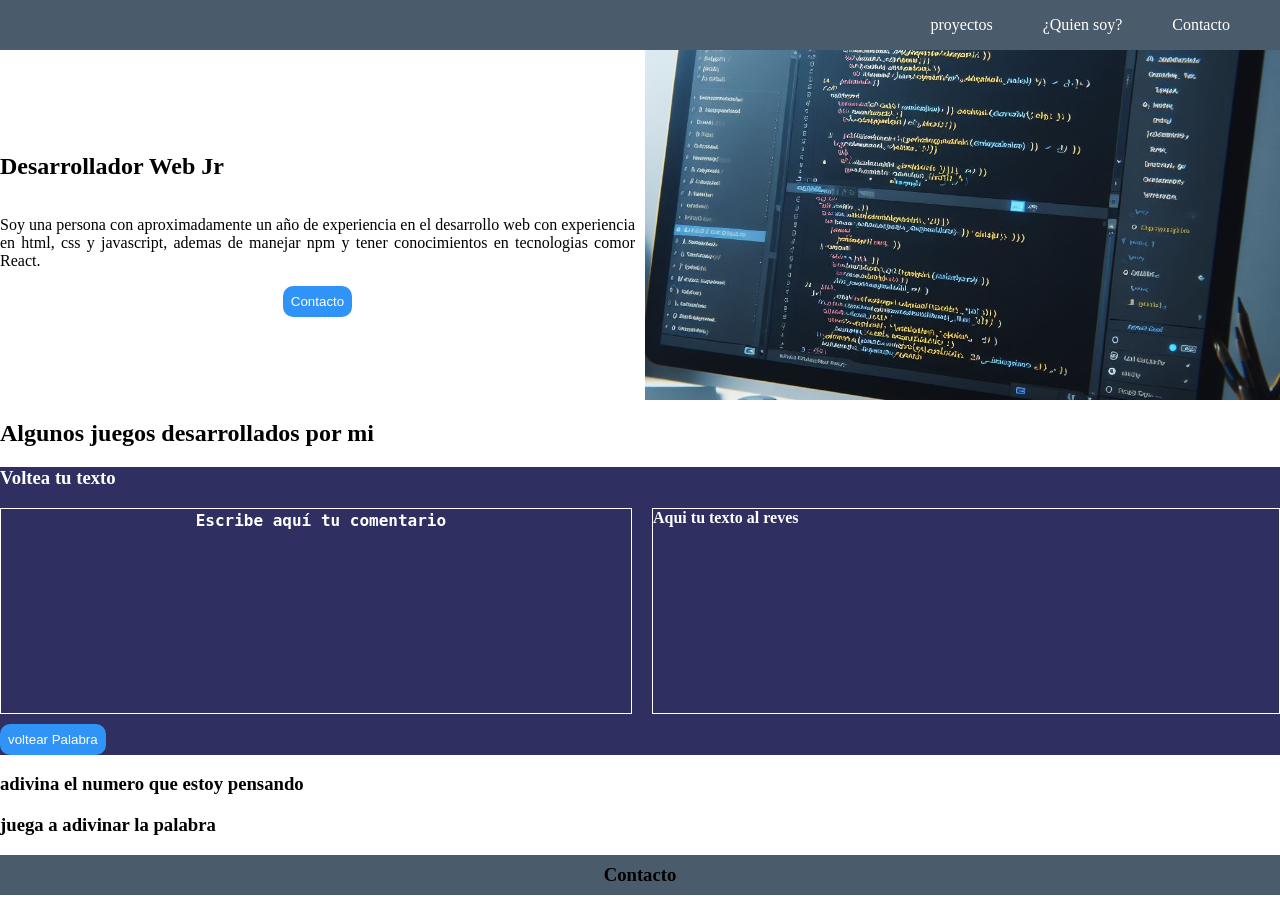
==== index.html @ 50613544 "se agregan funciones javascript" ====
<!DOCTYPE html>
<html lang="en">
<head>
    <meta charset="UTF-8">
    <meta name="viewport" content="width=device-width, initial-scale=1.0">
    <link rel="stylesheet" href="style.css">
    <title>portafolio-alex</title>
</head>
<body>
    <header>
        <div id="menu-header">
            <ul>
                <li><a href="/">proyectos</a></li>
                <li><a href="/">¿Quien soy?</a></li>
                <li><a href="/">Contacto</a></li>
            </ul>
        </div>
    </header>
    <section id="banner">
        <div id="title">
            <h1>Desarrollador Web Jr</h1>
            <p>
                Soy una persona con aproximadamente un año de experiencia en el desarrollo web con experiencia en html, css y javascript,
                ademas de manejar npm y tener conocimientos en tecnologias comor React.
            </p>
            <button id="title-button">Contacto</button>
        </div>
        <div id="content-img">
            <img id="img-banner" src="./items/OIG4.ITRCpedR (1).jpg" alt="">
        </div>
    </section>
    <section id="juegos">
        <h2>Algunos juegos desarrollados por mi</h2>
        <div id="gamesVoltear">
            <h3 id="subtitulo">Voltea tu texto</h3>
            <div id="game-1">
                <textarea id="voltearTexto"name="comentario" rows="10" cols="40">
                    Escribe aquí tu comentario
                    </textarea>                    
                <div id="laPalabraVoleteada"><p>Aqui tu texto al reves</p></div>
            </div>
            <button id="voltearPalabra">voltear Palabra</button>

        </div>
        <div>
            <h3>adivina el numero que estoy pensando</h3>
        </div>
        <div>
            <h3>juega a adivinar la palabra</h3>
        </div>
    </section>
    <footer><h3>Contacto</h3></footer>
    <script src="./index.js"></script>
</body>
</html>
---- style.css ----
body{
    margin: 0;
}

#menu-header{
    display: flex;
    background-color:  #4a5b6b;
    justify-content: end;


}

#menu-header ul{
    list-style: none;
    display: flex;
    margin-right: 50px;
    gap: 50px;
    
}

#menu-header ul li a{
    text-decoration: none;
    color: white;

}


#banner{
    display: flex;
    flex-direction: row;
    justify-content: space-between;
    justify-items: center;
    width: 100%;
    height: 350px;
    gap: 10px;

}

#title{
    width: 50%;
    display: flex;
    flex-direction: column;
    justify-content: center;
    text-align: justify;
    justify-items: center;
}

#title h1{

    
    width: 100%;
}

#title-button{
    display: flex;
    padding: 8px;
    margin: 0 auto 0 auto;
    text-align: center;
    background-color: #2f93f7;
    border-radius: 10px;
    border: none;
    color: white;
    cursor: pointer;
    
}

#title-button:hover{
background-color: #0B60B0;
scale: 1.15;
transition: 0.3s;
}

#subtitulo{

    color: white;

}




#content-img{
    width: 50%;
}





#img-banner{
    width: 100%;
    height: 100%;
    object-fit: cover;
}

footer{
    display: flex;
    flex-direction: column;
    justify-content: center;
    text-align: center;
    width: 100%;
    height: 40px;
    background-color: #4a5b6b;
}

#juegos{
    width: 100%;
}

#juegos div{
    width: 100%;
}
#gamesVoltear{
    background-color: #2F3061;
}
#game-1{
    display: flex;
    

    gap: 20px;

}

#game-1 p{
    width: 50%;
    height: 100%;
    margin: 0;

}

#game-1 textarea{
    width: 100%;
    height:200px;

}

#voltearTexto{
    resize: none;
    background-color:#2F3061;
    color: white;
    font-weight: bold;
    font-size: 16px;
    border: 1px solid white;
}

#voltearPalabra{
    margin: 10px 0 10px 0px;
}

#laPalabraVoleteada{
    width: 100%;
    border: 1px solid white;
    color: white;
    font-weight: bold;
    font-size: 16px;

}

#laPalabraVoleteada p{
    width: 100%;


}

#voltearPalabra{
    display: flex;
    padding: 8px;
    margin: 10px 0 10px 0px;
    text-align: center;
    background-color: #2f93f7;
    border-radius: 10px;
    border: none;
    color: white;
    cursor: pointer;
}
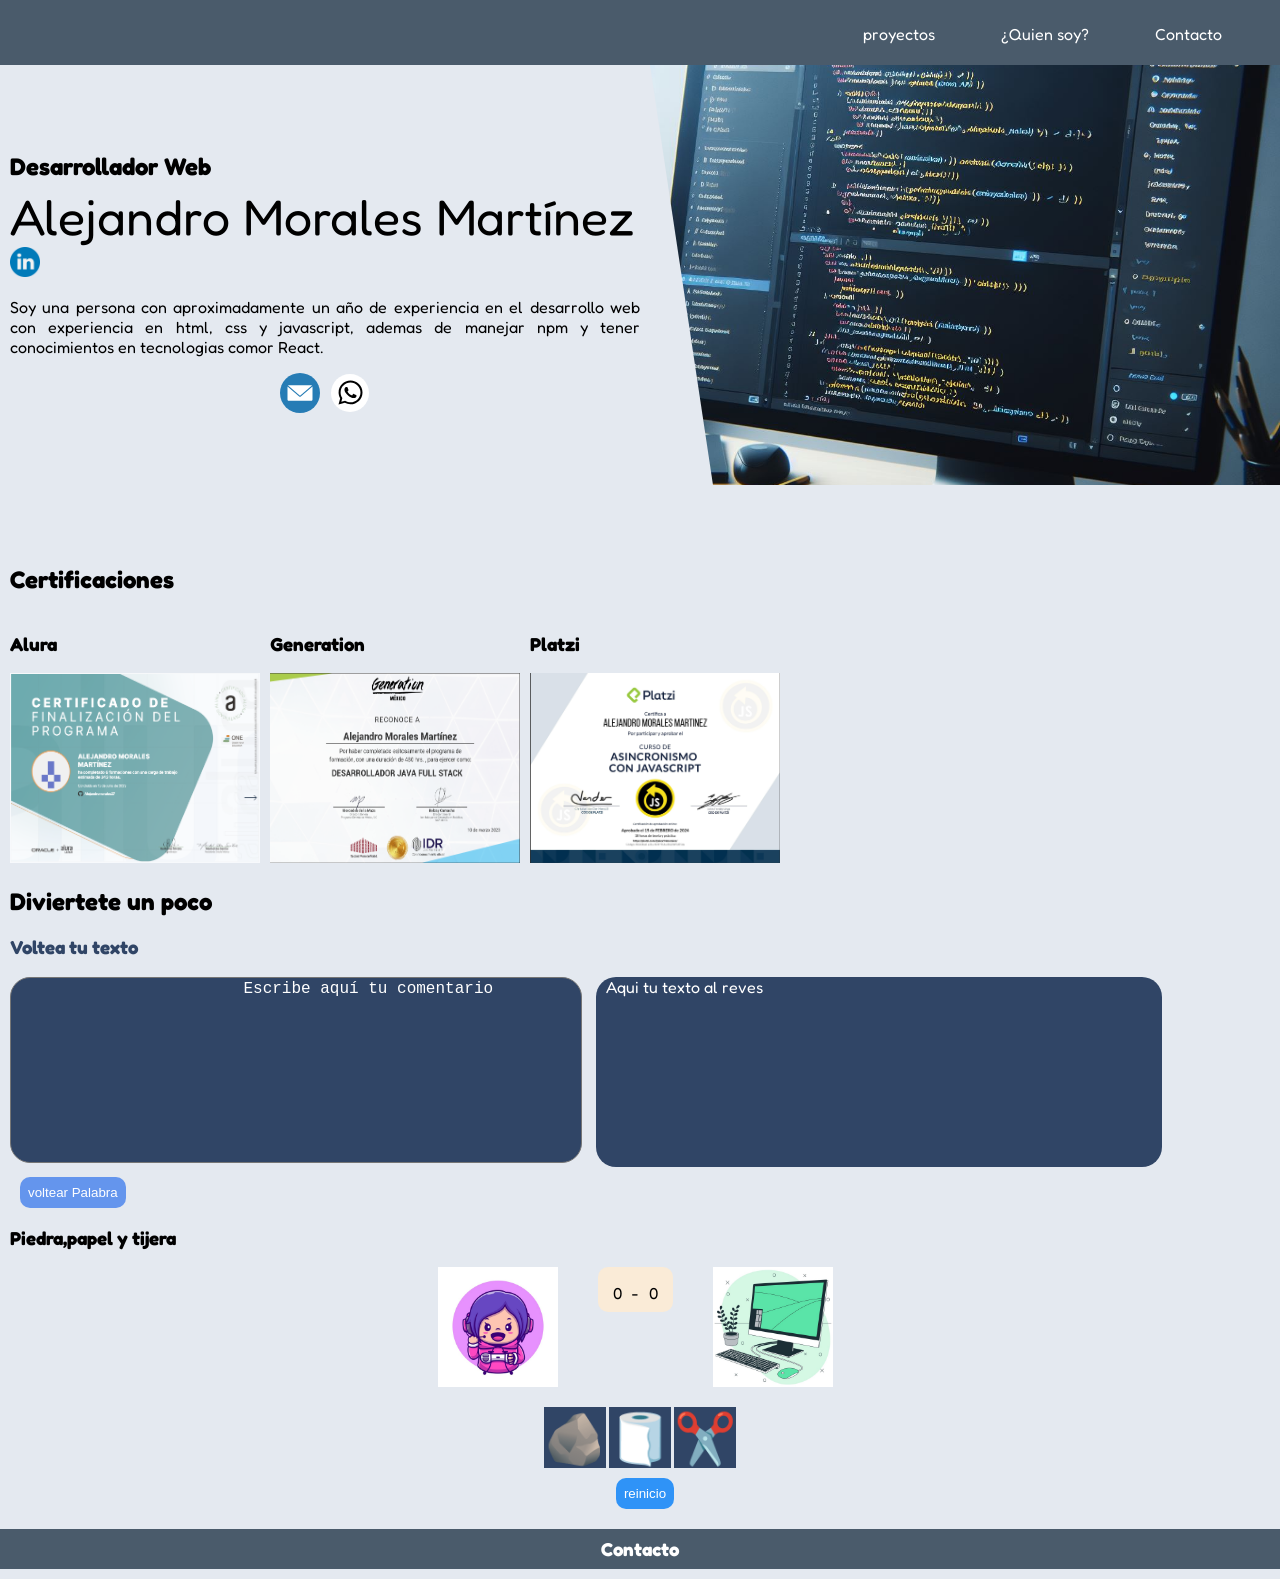
==== commit 98b5caf7: "afinacion ultimos detalles" ====
--- a/index.html
+++ b/index.html
@@ -18,38 +18,97 @@
     </header>
     <section id="banner">
         <div id="title">
-            <h1>Desarrollador Web Jr</h1>
+            <h2>Desarrollador Web</h2>
+            <h1>Alejandro Morales Martínez</h1>
+            <a href="https://www.linkedin.com/in/alejandro-morales-mart%C3%ADnez-ba889424a/"><img id="linkedin" src="./items/linkedin.png" alt=""></a>
             <p>
                 Soy una persona con aproximadamente un año de experiencia en el desarrollo web con experiencia en html, css y javascript,
                 ademas de manejar npm y tener conocimientos en tecnologias comor React.
             </p>
-            <button id="title-button">Contacto</button>
+            <div id="contacto-title">
+                <a href="mailto:alex94morales@hotmail.com"><img class="contacto-redes" src="./items/1486564396-mail_81524.svg" alt=""></a>
+                <a href="https://api.whatsapp.com/send/?phone=527295183114"><img class="contacto-redes" src="./items/whatsapp.svg" alt=""></a>
+            </div>
         </div>
         <div id="content-img">
             <img id="img-banner" src="./items/OIG4.ITRCpedR (1).jpg" alt="">
         </div>
     </section>
+    <section id="content-certificaciones">
+        <div>
+            <h2>Certificaciones</h2>
+        </div>
+        <div id="certificacion">
+            <div >
+                <h3>Alura</h3>
+                <a href="https://app.aluracursos.com/user/alex94morales"><img class="certificados" src="./items/Captura de pantalla 2024-02-15 223455.png" alt=""></a>
+            </div>
+            <div>
+                <h3>Generation</h3>
+                <a href="https://onedrive.live.com/?authkey=%21AGrvFArSFXif%2DDI&id=C71C2ACB25E1CE81%215219&cid=C71C2ACB25E1CE81&parId=root&parQt=sharedby&o=OneUp"><img class="certificados" src="./items/Captura de pantalla 2024-02-15 225616.png" alt=""></a>
+            </div>
+            <div>
+                <h3>Platzi</h3>
+                <a href="https://platzi.com/p/alex94morales/curso/3175-asincronismo-js/diploma/detalle/"><img class="certificados" src="./items/Captura de pantalla 2024-02-16 090534.png" alt=""></a>
+            </div>
+        </div>
+
+    </section>
     <section id="juegos">
-        <h2>Algunos juegos desarrollados por mi</h2>
+        <h2>Diviertete un poco</h2>
         <div id="gamesVoltear">
             <h3 id="subtitulo">Voltea tu texto</h3>
             <div id="game-1">
-                <textarea id="voltearTexto"name="comentario" rows="10" cols="40">
-                    Escribe aquí tu comentario
-                    </textarea>                    
-                <div id="laPalabraVoleteada"><p>Aqui tu texto al reves</p></div>
+                <div id="content-textarea">
+                    <textarea id="voltearTexto"name="comentario" rows="10" cols="40">
+                        Escribe aquí tu comentario
+                        </textarea>  
+                </div>
+                <div id="laPalabraVoleteada">
+                    <p>Aqui tu texto al reves</p>
+                </div>
             </div>
             <button id="voltearPalabra">voltear Palabra</button>
 
         </div>
+        <div >
+            <h3 id="titulo-papel">Piedra,papel y tijera</h3>
+            <div id="content-papel-tijeras">
+                <div id="papel-piedra">
+                    <div class="avatar" id="jugador">
+                        <img class="avatar-img" src="./items/cute-girl-gaming.jpg" alt="">
+                    </div>
+                    <div>
+                        <p class="jugadas" id="tirada-jugador"></p>
+                    </div>
+                    <div  id="puntuacion">
+                        <p id="marcador"><span id="puntosJugador">0</span>-<span id="puntosIA">0</span></p>
+                    </div>
+                    <div>
+                        <p class="jugadas" id="tirada-pc"></p>
+                    </div>
+                    <div class="avatar" id="computadora">
+                        <img class="avatar-img" src="./items/ilustracion-concepto-computadora-escritorio_114360-12153.jpg" alt="">
+                    </div>
+                </div>
+
+            </div>
         <div>
-            <h3>adivina el numero que estoy pensando</h3>
+            <p id="batalla"></p>
         </div>
+        </div>
+        <div id="content-opciones">
+            <p oncontextmenu="false" id="piedra" class="opciones">🪨</p>
+            <p oncontextmenu="false" id="papel" class="opciones">🧻</p>
+            <p oncontextmenu="false" id="tijeras" class="opciones">✂️</p>
+        </div>
+        <div id="content-button" ><button id="button-reinicio">reinicio</button></div>
+    </section>
+    <footer>
         <div>
-            <h3>juega a adivinar la palabra</h3>
+            <a id="contacto" href="mailto:alex94morales@hotmail.com"><h3>Contacto</h3></a>
         </div>
-    </section>
-    <footer><h3>Contacto</h3></footer>
+    </footer>
     <script src="./index.js"></script>
 </body>
 </html>
--- a/style.css
+++ b/style.css
@@ -1,13 +1,21 @@
+
+@import url('https://fonts.googleapis.com/css2?family=Fredoka:wght@300..700&display=swap');
+
+
 body{
+    font-family: "Fredoka", sans-serif;
     margin: 0;
+    background-color: #e4e9f0;
 }
 
 #menu-header{
     display: flex;
+    height: 65px;
     background-color:  #4a5b6b;
     justify-content: end;
 
 
+
 }
 
 #menu-header ul{
@@ -18,12 +26,48 @@
     
 }
 
+#menu-header ul li{
+        padding: 8px;
+    
+}
+
+
+#menu-header ul li a:hover{
+    
+    color:  #2f93f7;
+    
+    
+}
+
 #menu-header ul li a{
+    
     text-decoration: none;
     color: white;
 
 }
 
+
+
+
+#title h1{
+    font-size: 50px;
+    margin-top: 5px;
+    margin-bottom: 0;
+    font-weight: 400;
+    width: 100%;
+    text-align: left;
+}
+
+#title h2{
+    margin-bottom: 0;
+    margin-top: 75px;
+}
+
+#linkedin{
+    margin: 0;
+    height: 30px;
+    width: 30px;
+}
 
 #banner{
     display: flex;
@@ -33,6 +77,7 @@
     width: 100%;
     height: 350px;
     gap: 10px;
+    margin-bottom: 150px;
 
 }
 
@@ -43,18 +88,15 @@
     justify-content: center;
     text-align: justify;
     justify-items: center;
-}
-
-#title h1{
-
-    
-    width: 100%;
-}
+    margin-left: 10px;
+}
+
+
 
 #title-button{
     display: flex;
     padding: 8px;
-    margin: 0 auto 0 auto;
+    margin: 0 0 0 0;
     text-align: center;
     background-color: #2f93f7;
     border-radius: 10px;
@@ -64,6 +106,36 @@
     
 }
 
+#contacto-title{
+    display: flex;
+    justify-content: center;
+    justify-items: center;
+    height: 30px;
+    gap: 10px;
+}
+
+.contacto-redes{
+    width: 40px;
+    height: 40px;
+    margin: 0;
+}
+
+#content-certificaciones{
+
+    margin-left: 10px;
+}
+
+
+.certificados{
+    width: 250px;
+    height: 190px;
+}
+
+#certificacion{
+    display: flex;
+    gap: 10px;
+}
+
 #title-button:hover{
 background-color: #0B60B0;
 scale: 1.15;
@@ -72,7 +144,7 @@
 
 #subtitulo{
 
-    color: white;
+    color: #304566;
 
 }
 
@@ -89,89 +161,243 @@
 
 #img-banner{
     width: 100%;
-    height: 100%;
+    height: 120%;
     object-fit: cover;
-}
-
-footer{
-    display: flex;
-    flex-direction: column;
-    justify-content: center;
-    text-align: center;
-    width: 100%;
-    height: 40px;
-    background-color: #4a5b6b;
-}
+    -webkit-clip-path: polygon(0 0, 100% 0, 100% 100%, 10% 100%);
+    clip-path: polygon(0 0, 100% 0, 100% 100%, 10% 100%);
+}
+
 
 #juegos{
     width: 100%;
 }
 
-#juegos div{
-    width: 100%;
-}
-#gamesVoltear{
-    background-color: #2F3061;
-}
+#juegos h2{
+    margin-left: 10px;
+}
+
+#juegos h3{
+    margin-left: 10px;
+}
+
+
 #game-1{
-    display: flex;
-    
-
+    width: 90%;
+    display: flex;
     gap: 20px;
-
-}
-
-#game-1 p{
+    margin: 0 10px 0 10px;
+
+}
+
+
+#content-textarea{
     width: 50%;
-    height: 100%;
-    margin: 0;
-
-}
-
-#game-1 textarea{
-    width: 100%;
-    height:200px;
-
 }
 
 #voltearTexto{
+    width: 100%;
     resize: none;
-    background-color:#2F3061;
+    background-color:#304566;
     color: white;
     font-weight: bold;
     font-size: 16px;
-    border: 1px solid white;
-}
-
-#voltearPalabra{
-    margin: 10px 0 10px 0px;
-}
+    border-radius: 20px;
+    font-weight: 400;
+}
+
+
 
 #laPalabraVoleteada{
-    width: 100%;
-    border: 1px solid white;
-    color: white;
-    font-weight: bold;
+    width: 50%;
+    border-radius: 20px;
+    color: white;
+    font-weight:700;
     font-size: 16px;
+    background-color:#304566;
+
 
 }
 
 #laPalabraVoleteada p{
     width: 100%;
-
-
-}
+    height: 100%;
+    margin: 0 0 0 10px;
+    font-weight: 400;
+    border-radius: 20px;
+
+
+}
+
+
 
 #voltearPalabra{
     display: flex;
     padding: 8px;
     margin: 10px 0 10px 0px;
     text-align: center;
-    background-color: #2f93f7;
+    background-color: cornflowerblue;
     border-radius: 10px;
     border: none;
     color: white;
     cursor: pointer;
-}
-
-
+    margin-left: 20px;
+}
+
+#titulo-papel{
+    margin-left: 20px;
+}
+
+#papel-piedra{
+    display: flex;
+    justify-content: center;
+    gap: 20px;
+    margin: 10px 10px 0 0;
+}
+
+#puntuacion{
+    display: flex;
+    justify-content: center;
+    justify-items: center;
+    width: 75px;
+    height: 45px;
+    background-color: antiquewhite;
+    border-radius: 10px;
+}
+
+#marcador{
+    display: flex;
+    gap: 10px;
+}
+
+#content-opciones{
+    display: flex;
+    gap: 3px;
+    margin: 10px 0 10px 0px;
+    justify-content: center;
+
+
+}
+
+.opciones{
+    font-size: 50px;
+    background-color: #304566;
+    cursor: pointer;
+    margin-bottom: 0;
+    margin-top: 0;
+    user-select: none;
+}
+
+.opciones:active{
+scale: 0.9;
+transition: 0.3;
+}
+
+.avatar-img{
+    width: 120px;
+    height: 120px;
+}
+
+.jugadas{
+    font-size: 20px;
+}
+
+#batalla{
+    text-align: center;
+    margin-top: 0;
+}
+
+#content-button{
+    display: flex;
+    justify-content: center;
+    justify-items: center;
+    width: 100%;
+}
+
+#button-reinicio{
+    margin: 0 0 20px 10px;
+    text-align: center;
+    background-color: #2f93f7;
+    padding: 8px;
+    border-radius: 10px;
+    border: none;
+    color: white;
+    cursor: pointer;
+}
+
+#button-reinicio:hover{
+    background-color: #0B60B0;
+    scale: 1.15;
+    transition: 0.3s;
+}
+
+footer{
+    display: flex;
+    flex-direction: column;
+    justify-content: center;
+    text-align: center;
+    width: 100%;
+    height: 40px;
+    background-color: #4a5b6b;
+}
+
+footer h3{
+    display: inline;
+    margin: 0;
+    color: white   ;
+}
+
+footer a{
+    display: inline;
+    text-decoration: none;
+}
+
+@media(max-width:450px){
+    #menu-header{
+        justify-content: center;
+    }
+
+    #menu-header ul{
+        padding-left: 0;
+        justify-content: center;
+        justify-items: center;
+        margin-right: 0;
+    }
+
+
+    #img-banner{
+        display: none;
+    }
+
+    #content-img{
+        width: 0;
+    }
+
+    #title{
+        width: 100%;
+    
+    }
+
+    #certificacion{
+
+        flex-direction: column;
+
+    }
+
+    .avatar-img{
+        width: 60px;
+        height: 60px;
+    }
+
+
+
+    #content-opciones{
+
+        margin: 10px 0 10px 50px;
+    
+    
+    }
+
+
+}
+
+
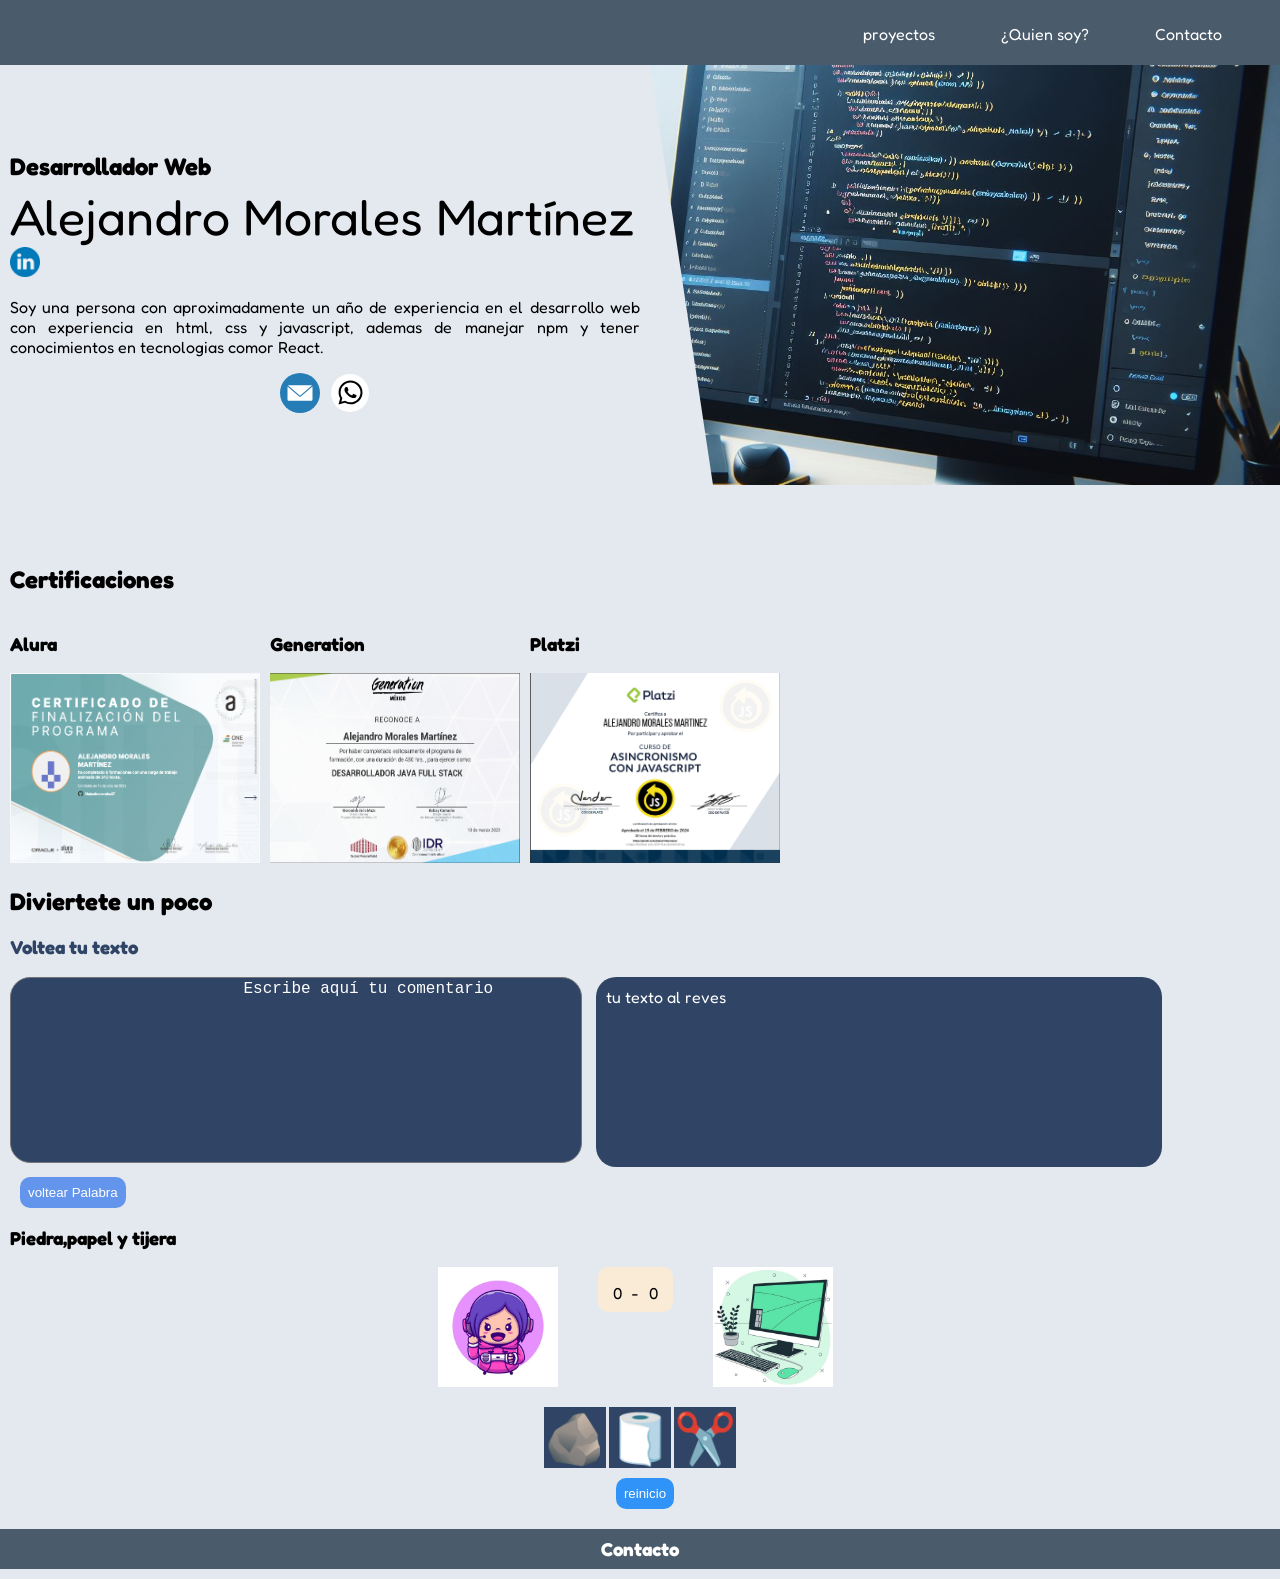
==== commit 6a9c4fa0: "solucion-texto-alreves" ====
--- a/index.html
+++ b/index.html
@@ -65,7 +65,7 @@
                         </textarea>  
                 </div>
                 <div id="laPalabraVoleteada">
-                    <p>Aqui tu texto al reves</p>
+                    <p>tu texto al reves</p>
                 </div>
             </div>
             <button id="voltearPalabra">voltear Palabra</button>
--- a/style.css
+++ b/style.css
@@ -219,9 +219,9 @@
 }
 
 #laPalabraVoleteada p{
-    width: 100%;
+    width: 90%;
     height: 100%;
-    margin: 0 0 0 10px;
+    margin: 10px 0 0 10px;
     font-weight: 400;
     border-radius: 20px;
 
@@ -392,12 +392,12 @@
 
     #content-opciones{
 
-        margin: 10px 0 10px 50px;
-    
-    
-    }
-
-
-}
-
-
+        margin: 10px 0 10px 0px;
+    
+    
+    }
+
+
+}
+
+
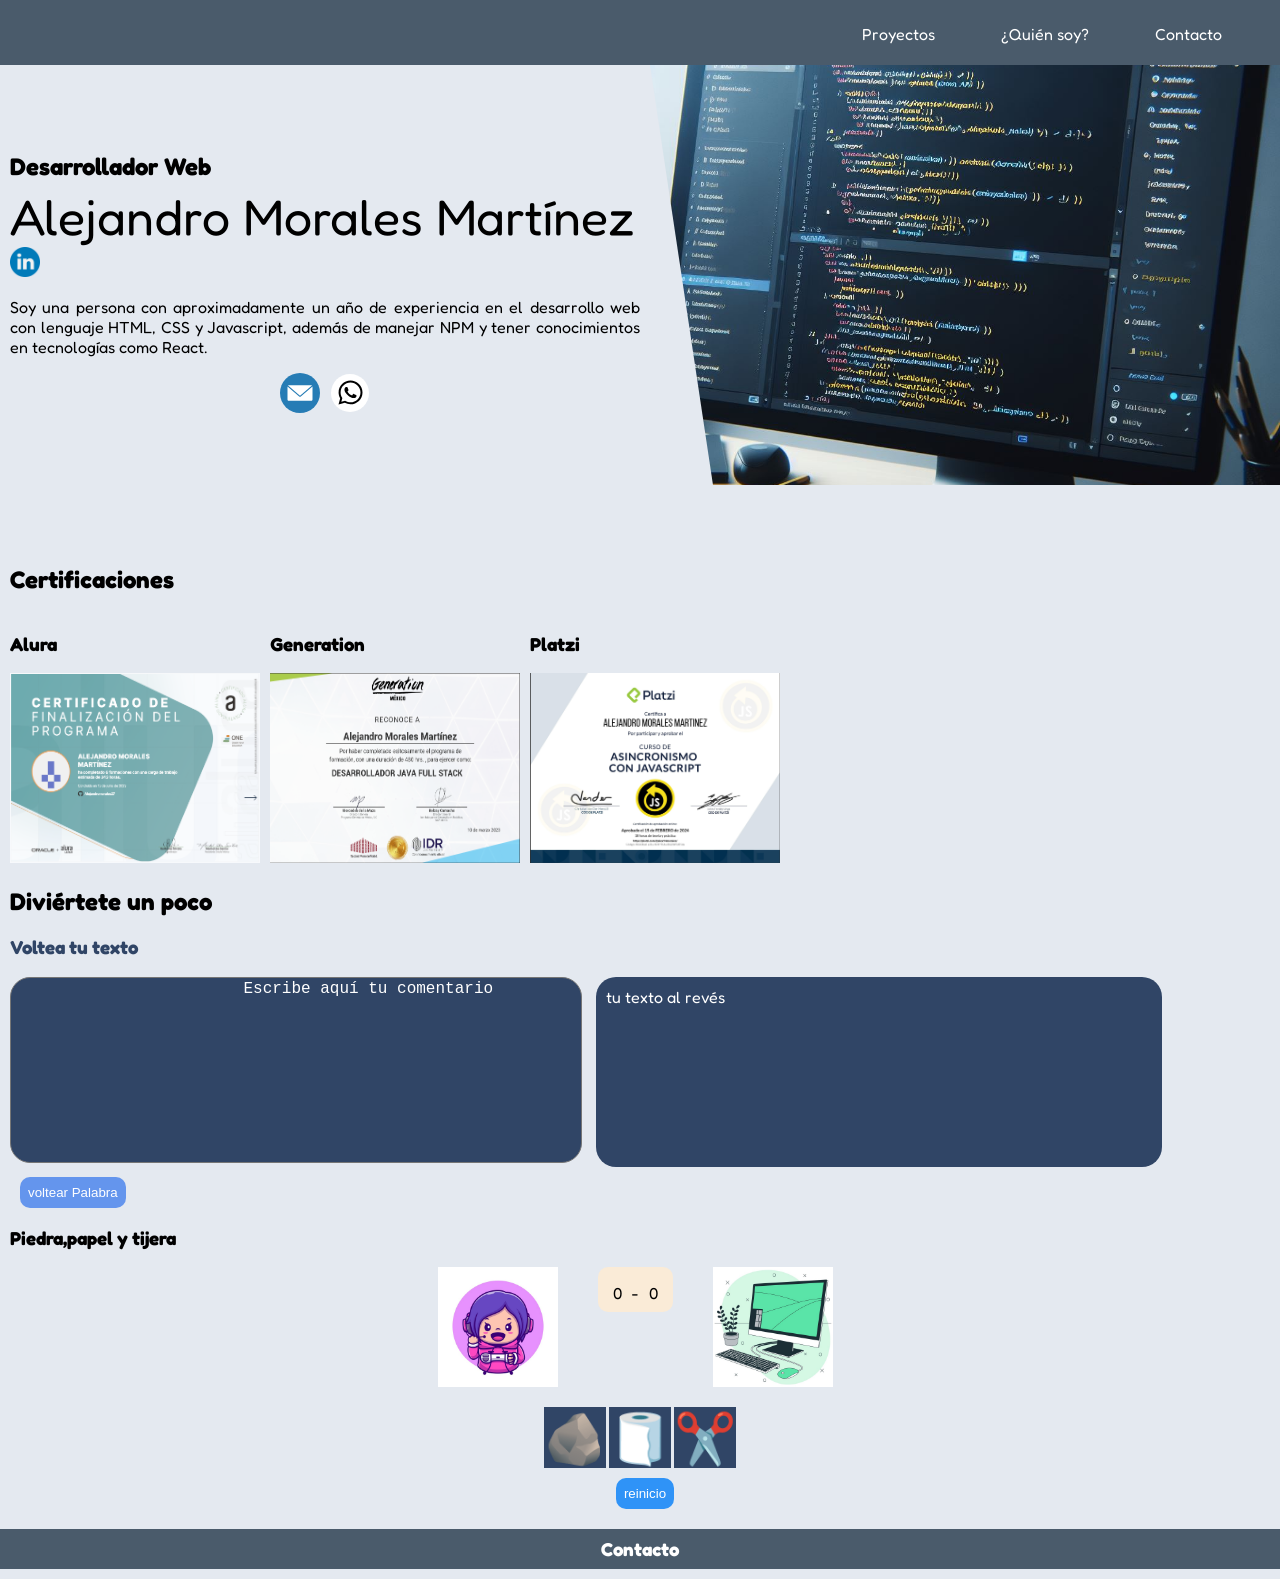
==== commit bd118e54: "revision redaccion y ortografia" ====
--- a/index.html
+++ b/index.html
@@ -10,8 +10,8 @@
     <header>
         <div id="menu-header">
             <ul>
-                <li><a href="/">proyectos</a></li>
-                <li><a href="/">¿Quien soy?</a></li>
+                <li><a href="/">Proyectos</a></li>
+                <li><a href="/">¿Quién soy?</a></li>
                 <li><a href="/">Contacto</a></li>
             </ul>
         </div>
@@ -22,8 +22,8 @@
             <h1>Alejandro Morales Martínez</h1>
             <a href="https://www.linkedin.com/in/alejandro-morales-mart%C3%ADnez-ba889424a/"><img id="linkedin" src="./items/linkedin.png" alt=""></a>
             <p>
-                Soy una persona con aproximadamente un año de experiencia en el desarrollo web con experiencia en html, css y javascript,
-                ademas de manejar npm y tener conocimientos en tecnologias comor React.
+                Soy una persona con aproximadamente un año de experiencia en el desarrollo web
+                 con lenguaje HTML, CSS y Javascript, además de manejar NPM y tener conocimientos en tecnologías como React.
             </p>
             <div id="contacto-title">
                 <a href="mailto:alex94morales@hotmail.com"><img class="contacto-redes" src="./items/1486564396-mail_81524.svg" alt=""></a>
@@ -55,7 +55,7 @@
 
     </section>
     <section id="juegos">
-        <h2>Diviertete un poco</h2>
+        <h2>Diviértete un poco</h2>
         <div id="gamesVoltear">
             <h3 id="subtitulo">Voltea tu texto</h3>
             <div id="game-1">
@@ -65,7 +65,7 @@
                         </textarea>  
                 </div>
                 <div id="laPalabraVoleteada">
-                    <p>tu texto al reves</p>
+                    <p>tu texto al revés</p>
                 </div>
             </div>
             <button id="voltearPalabra">voltear Palabra</button>
--- a/style.css
+++ b/style.css
@@ -130,6 +130,7 @@
     width: 250px;
     height: 190px;
 }
+
 
 #certificacion{
     display: flex;
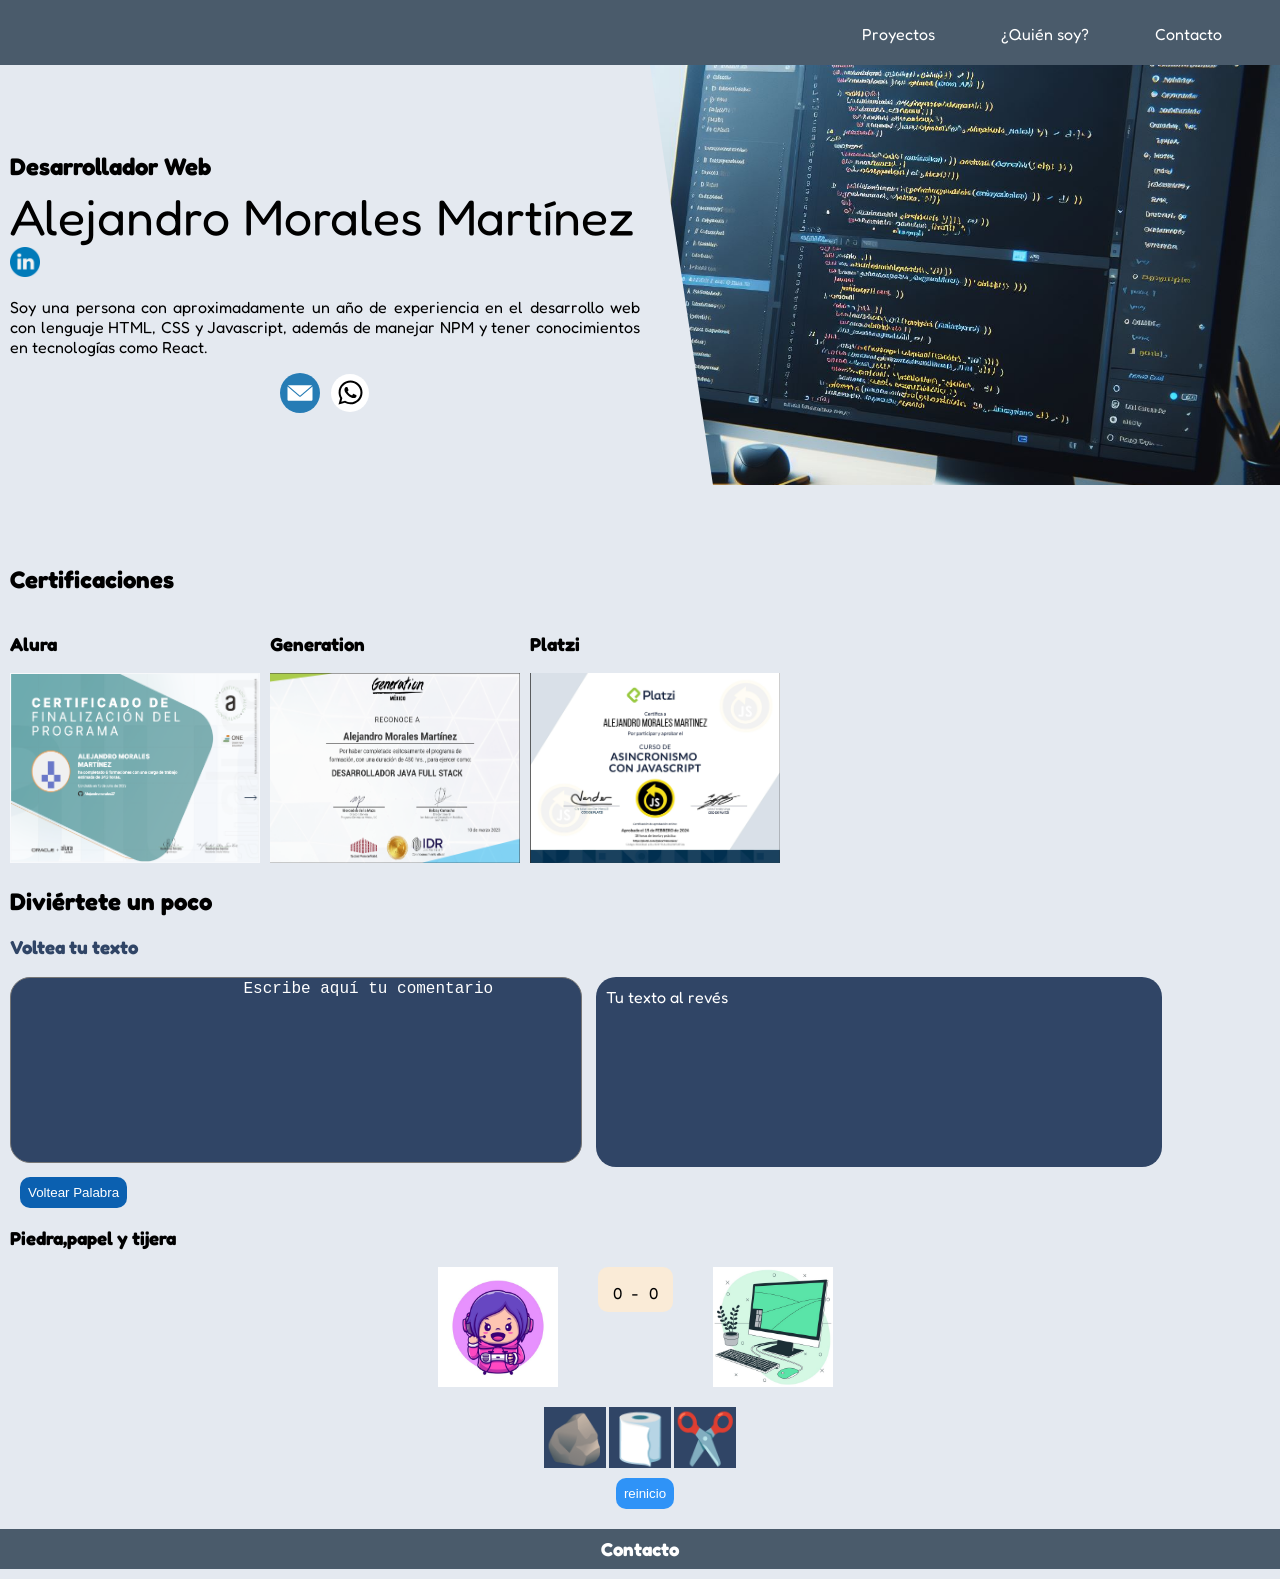
==== commit bd993716: "se arreglo boton voltear" ====
--- a/index.html
+++ b/index.html
@@ -65,10 +65,10 @@
                         </textarea>  
                 </div>
                 <div id="laPalabraVoleteada">
-                    <p>tu texto al revés</p>
+                    <p>Tu texto al revés</p>
                 </div>
             </div>
-            <button id="voltearPalabra">voltear Palabra</button>
+            <button id="voltearPalabra">Voltear Palabra</button>
 
         </div>
         <div >
--- a/style.css
+++ b/style.css
@@ -236,12 +236,18 @@
     padding: 8px;
     margin: 10px 0 10px 0px;
     text-align: center;
-    background-color: cornflowerblue;
+    background-color: #0B60B0;
     border-radius: 10px;
     border: none;
     color: white;
     cursor: pointer;
     margin-left: 20px;
+}
+
+#voltearPalabra:hover{
+    background-color: #0B60B0;
+    scale: 1.1;
+    transition: 0.4s;
 }
 
 #titulo-papel{
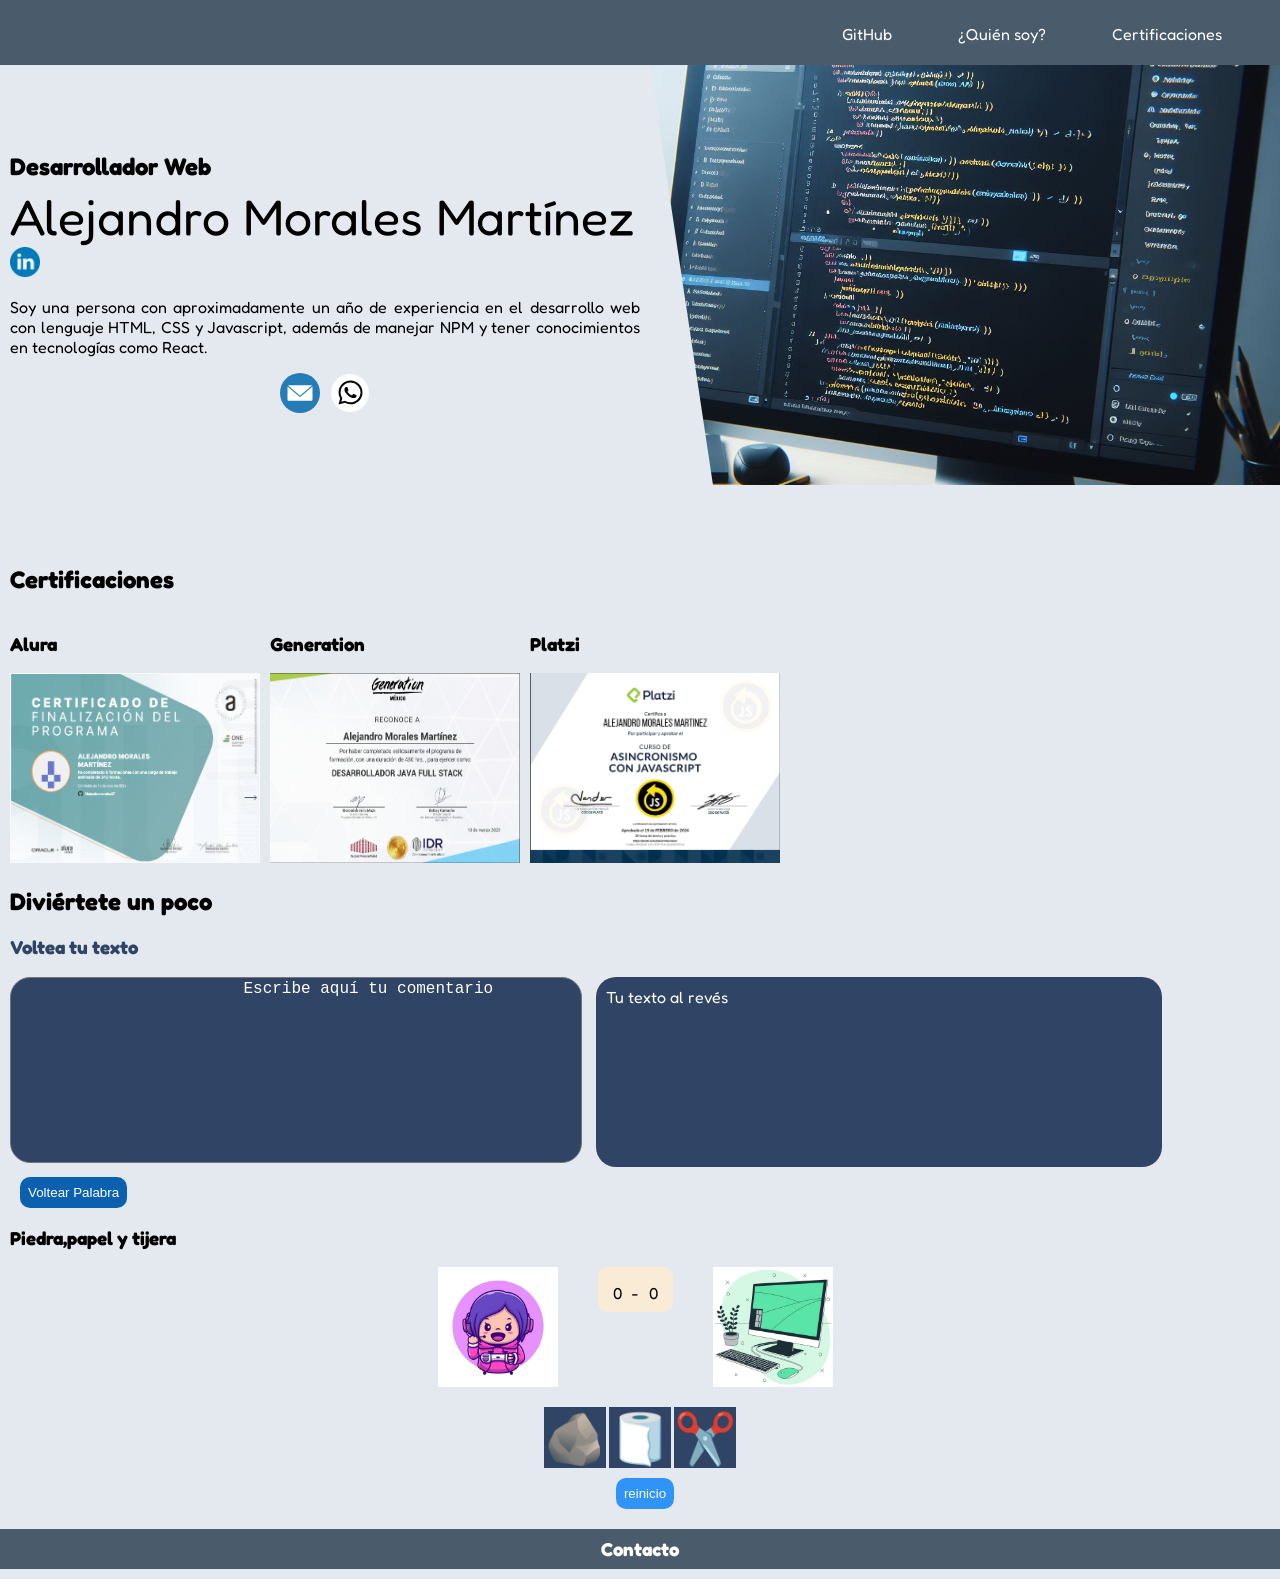
==== commit e9ed3f00: "se agregan enlaces" ====
--- a/index.html
+++ b/index.html
@@ -8,13 +8,13 @@
 </head>
 <body>
     <header>
-        <div id="menu-header">
+        <nav id="menu-header">
             <ul>
-                <li><a href="/">Proyectos</a></li>
-                <li><a href="/">¿Quién soy?</a></li>
-                <li><a href="/">Contacto</a></li>
+                <li><a href="https://github.com/Alejandromorales27" target="_blank">GitHub</a></li>
+                <li><a href="#title">¿Quién soy?</a></li>
+                <li><a href="#content-certificaciones">Certificaciones</a></li>
             </ul>
-        </div>
+        </nav>
     </header>
     <section id="banner">
         <div id="title">
@@ -110,5 +110,6 @@
         </div>
     </footer>
     <script src="./index.js"></script>
+    <script src="menu.js"></script>
 </body>
 </html>
--- a/style.css
+++ b/style.css
@@ -10,9 +10,11 @@
 
 #menu-header{
     display: flex;
+    width: 100%;
     height: 65px;
     background-color:  #4a5b6b;
     justify-content: end;
+    z-index: 2;
 
 
 
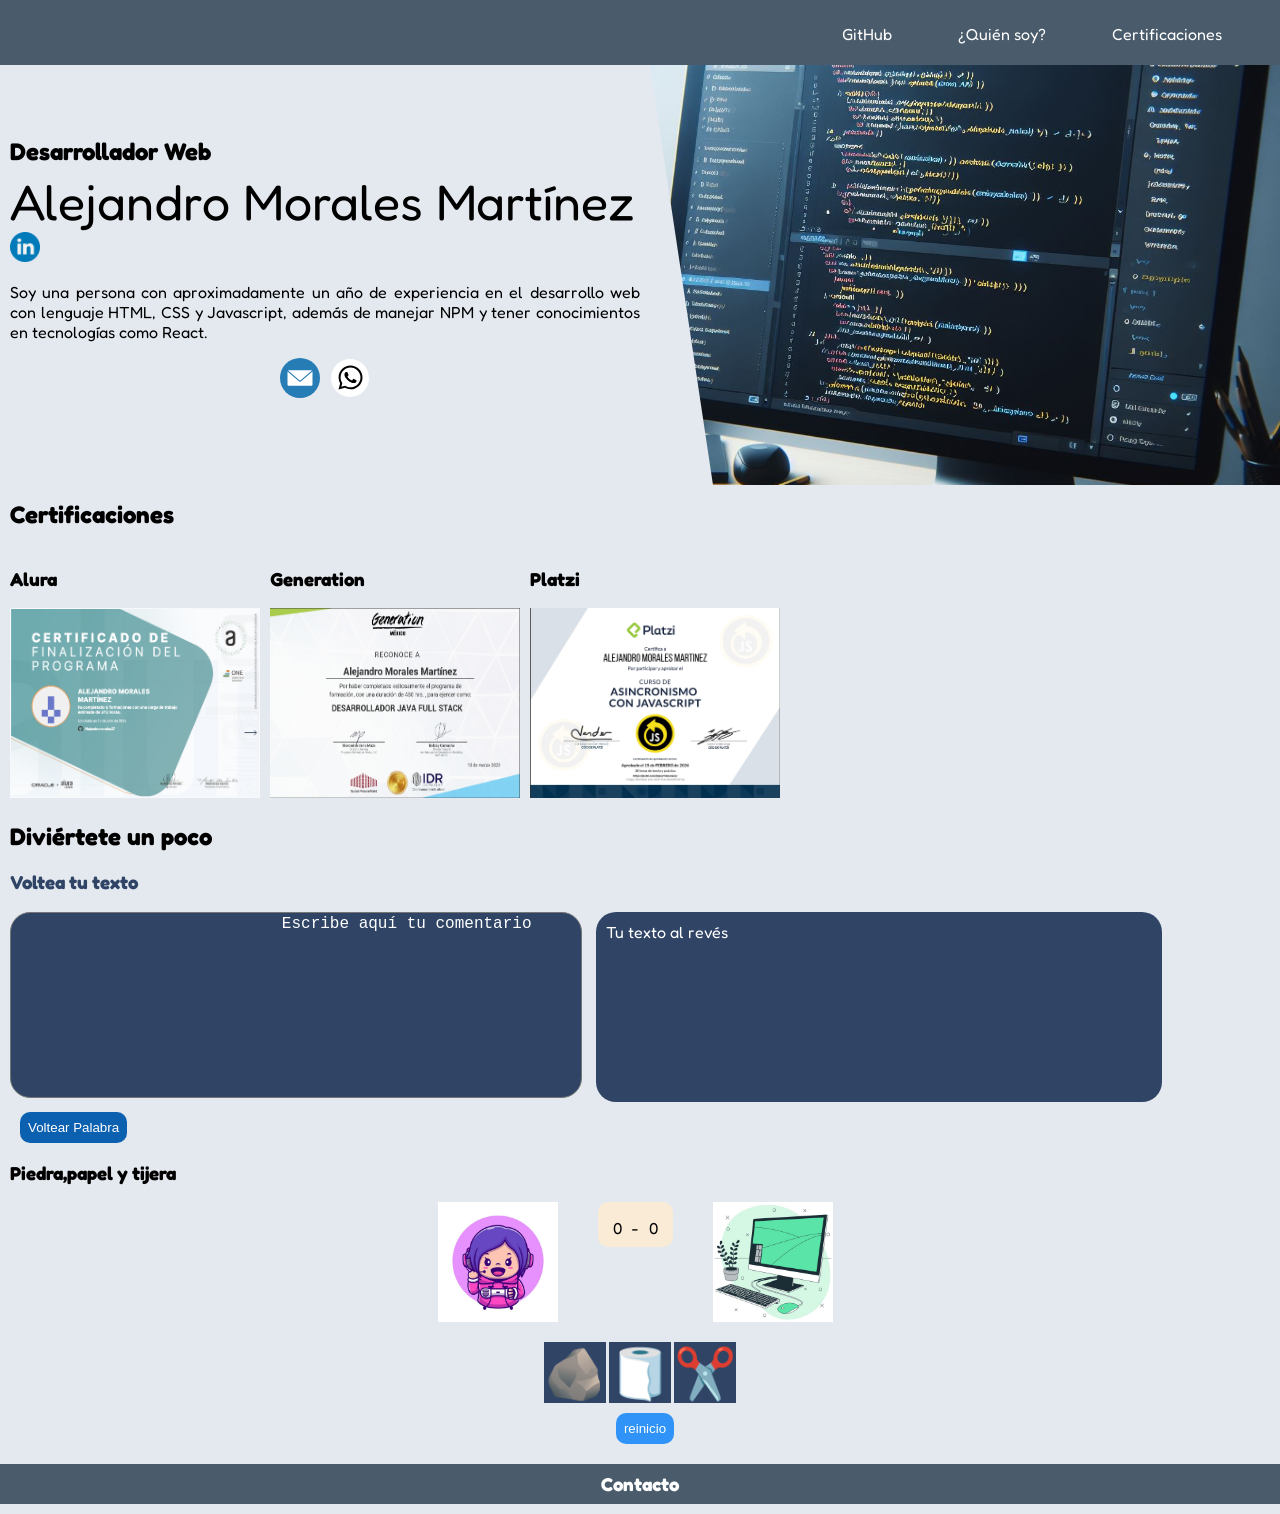
==== commit 13b7907d: "reparación de etiquetas semanticas y estilos" ====
--- a/index.html
+++ b/index.html
@@ -16,94 +16,98 @@
             </ul>
         </nav>
     </header>
-    <section id="banner">
-        <div id="title">
-            <h2>Desarrollador Web</h2>
-            <h1>Alejandro Morales Martínez</h1>
-            <a href="https://www.linkedin.com/in/alejandro-morales-mart%C3%ADnez-ba889424a/"><img id="linkedin" src="./items/linkedin.png" alt=""></a>
-            <p>
-                Soy una persona con aproximadamente un año de experiencia en el desarrollo web
-                 con lenguaje HTML, CSS y Javascript, además de manejar NPM y tener conocimientos en tecnologías como React.
-            </p>
-            <div id="contacto-title">
-                <a href="mailto:alex94morales@hotmail.com"><img class="contacto-redes" src="./items/1486564396-mail_81524.svg" alt=""></a>
-                <a href="https://api.whatsapp.com/send/?phone=527295183114"><img class="contacto-redes" src="./items/whatsapp.svg" alt=""></a>
-            </div>
-        </div>
-        <div id="content-img">
-            <img id="img-banner" src="./items/OIG4.ITRCpedR (1).jpg" alt="">
-        </div>
-    </section>
-    <section id="content-certificaciones">
-        <div>
-            <h2>Certificaciones</h2>
-        </div>
-        <div id="certificacion">
-            <div >
-                <h3>Alura</h3>
-                <a href="https://app.aluracursos.com/user/alex94morales"><img class="certificados" src="./items/Captura de pantalla 2024-02-15 223455.png" alt=""></a>
-            </div>
-            <div>
-                <h3>Generation</h3>
-                <a href="https://onedrive.live.com/?authkey=%21AGrvFArSFXif%2DDI&id=C71C2ACB25E1CE81%215219&cid=C71C2ACB25E1CE81&parId=root&parQt=sharedby&o=OneUp"><img class="certificados" src="./items/Captura de pantalla 2024-02-15 225616.png" alt=""></a>
-            </div>
-            <div>
-                <h3>Platzi</h3>
-                <a href="https://platzi.com/p/alex94morales/curso/3175-asincronismo-js/diploma/detalle/"><img class="certificados" src="./items/Captura de pantalla 2024-02-16 090534.png" alt=""></a>
-            </div>
-        </div>
-
-    </section>
-    <section id="juegos">
-        <h2>Diviértete un poco</h2>
-        <div id="gamesVoltear">
-            <h3 id="subtitulo">Voltea tu texto</h3>
-            <div id="game-1">
-                <div id="content-textarea">
-                    <textarea id="voltearTexto"name="comentario" rows="10" cols="40">
-                        Escribe aquí tu comentario
-                        </textarea>  
-                </div>
-                <div id="laPalabraVoleteada">
-                    <p>Tu texto al revés</p>
+    <main id="main">
+        <section id="banner">
+            <div id="title">
+                <h2>Desarrollador Web</h2>
+                <h1>Alejandro Morales Martínez</h1>
+                <a href="https://www.linkedin.com/in/alejandro-morales-mart%C3%ADnez-ba889424a/"><img id="linkedin" src="./items/linkedin.png" alt=""></a>
+                <p>
+                    Soy una persona con aproximadamente un año de experiencia en el desarrollo web
+                     con lenguaje HTML, CSS y Javascript, además de manejar NPM y tener conocimientos en tecnologías como React.
+                </p>
+                <div id="contacto-title">
+                    <a href="mailto:alex94morales@hotmail.com"><img class="contacto-redes" src="./items/1486564396-mail_81524.svg" alt=""></a>
+                    <a href="https://api.whatsapp.com/send/?phone=527295183114"><img class="contacto-redes" src="./items/whatsapp.svg" alt=""></a>
                 </div>
             </div>
-            <button id="voltearPalabra">Voltear Palabra</button>
-
-        </div>
-        <div >
-            <h3 id="titulo-papel">Piedra,papel y tijera</h3>
-            <div id="content-papel-tijeras">
-                <div id="papel-piedra">
-                    <div class="avatar" id="jugador">
-                        <img class="avatar-img" src="./items/cute-girl-gaming.jpg" alt="">
+            <div id="content-img">
+                <img id="img-banner" src="./items/OIG4.ITRCpedR (1).jpg" alt="">
+            </div>
+        </section>
+        <section id="content-certificaciones">
+            <div>
+                <h2>Certificaciones</h2>
+            </div>
+            <div id="certificacion">
+                <div >
+                    <h3>Alura</h3>
+                    <a href="https://app.aluracursos.com/user/alex94morales"><img class="certificados" src="./items/Captura de pantalla 2024-02-15 223455.png" alt=""></a>
+                </div>
+                <div>
+                    <h3>Generation</h3>
+                    <a href="https://onedrive.live.com/?authkey=%21AGrvFArSFXif%2DDI&id=C71C2ACB25E1CE81%215219&cid=C71C2ACB25E1CE81&parId=root&parQt=sharedby&o=OneUp"><img class="certificados" src="./items/Captura de pantalla 2024-02-15 225616.png" alt=""></a>
+                </div>
+                <div>
+                    <h3>Platzi</h3>
+                    <a href="https://platzi.com/p/alex94morales/curso/3175-asincronismo-js/diploma/detalle/"><img class="certificados" src="./items/Captura de pantalla 2024-02-16 090534.png" alt=""></a>
+                </div>
+            </div>
+    
+        </section>
+        <section id="juegos">
+            <h2>Diviértete un poco</h2>
+            <div id="gamesVoltear">
+                <h3 id="subtitulo">Voltea tu texto</h3>
+                <div id="game-1">
+                    <div id="content-textarea">
+                        <textarea id="voltearTexto"name="comentario" rows="10" cols="40">
+                            Escribe aquí tu comentario
+                            </textarea>  
                     </div>
-                    <div>
-                        <p class="jugadas" id="tirada-jugador"></p>
-                    </div>
-                    <div  id="puntuacion">
-                        <p id="marcador"><span id="puntosJugador">0</span>-<span id="puntosIA">0</span></p>
-                    </div>
-                    <div>
-                        <p class="jugadas" id="tirada-pc"></p>
-                    </div>
-                    <div class="avatar" id="computadora">
-                        <img class="avatar-img" src="./items/ilustracion-concepto-computadora-escritorio_114360-12153.jpg" alt="">
+                    <div id="laPalabraVoleteada">
+                        <p>Tu texto al revés</p>
                     </div>
                 </div>
+                <button id="voltearPalabra">Voltear Palabra</button>
+    
+            </div>
+            <div >
+                <h3 id="titulo-papel">Piedra,papel y tijera</h3>
+                <div id="content-papel-tijeras">
+                    <div id="papel-piedra">
+                        <div class="avatar" id="jugador">
+                            <img class="avatar-img" src="./items/cute-girl-gaming.jpg" alt="">
+                        </div>
+                        <div>
+                            <p class="jugadas" id="tirada-jugador"></p>
+                        </div>
+                        <div  id="puntuacion">
+                            <p id="marcador"><span id="puntosJugador">0</span>-<span id="puntosIA">0</span></p>
+                        </div>
+                        <div>
+                            <p class="jugadas" id="tirada-pc"></p>
+                        </div>
+                        <div class="avatar" id="computadora">
+                            <img class="avatar-img" src="./items/ilustracion-concepto-computadora-escritorio_114360-12153.jpg" alt="">
+                        </div>
+                    </div>
+    
+                </div>
+            <div>
+                <p id="batalla"></p>
+            </div>
+            </div>
+            <div id="content-opciones">
+                <p oncontextmenu="false" id="piedra" class="opciones">🪨</p>
+                <p oncontextmenu="false" id="papel" class="opciones">🧻</p>
+                <p oncontextmenu="false" id="tijeras" class="opciones">✂️</p>
+            </div>
+            <div id="content-button" ><button id="button-reinicio">reinicio</button></div>
+        </section>
 
-            </div>
-        <div>
-            <p id="batalla"></p>
-        </div>
-        </div>
-        <div id="content-opciones">
-            <p oncontextmenu="false" id="piedra" class="opciones">🪨</p>
-            <p oncontextmenu="false" id="papel" class="opciones">🧻</p>
-            <p oncontextmenu="false" id="tijeras" class="opciones">✂️</p>
-        </div>
-        <div id="content-button" ><button id="button-reinicio">reinicio</button></div>
-    </section>
+    </main>
+   
     <footer>
         <div>
             <a id="contacto" href="mailto:alex94morales@hotmail.com"><h3>Contacto</h3></a>
--- a/style.css
+++ b/style.css
@@ -8,6 +8,7 @@
     background-color: #e4e9f0;
 }
 
+
 #menu-header{
     display: flex;
     width: 100%;
@@ -15,7 +16,7 @@
     background-color:  #4a5b6b;
     justify-content: end;
     z-index: 2;
-
+    position: fixed;
 
 
 }
@@ -62,7 +63,7 @@
 
 #title h2{
     margin-bottom: 0;
-    margin-top: 75px;
+    margin-top: 175px;
 }
 
 #linkedin{
@@ -166,6 +167,7 @@
     width: 100%;
     height: 120%;
     object-fit: cover;
+    margin-top: 65px;
     -webkit-clip-path: polygon(0 0, 100% 0, 100% 100%, 10% 100%);
     clip-path: polygon(0 0, 100% 0, 100% 100%, 10% 100%);
 }
